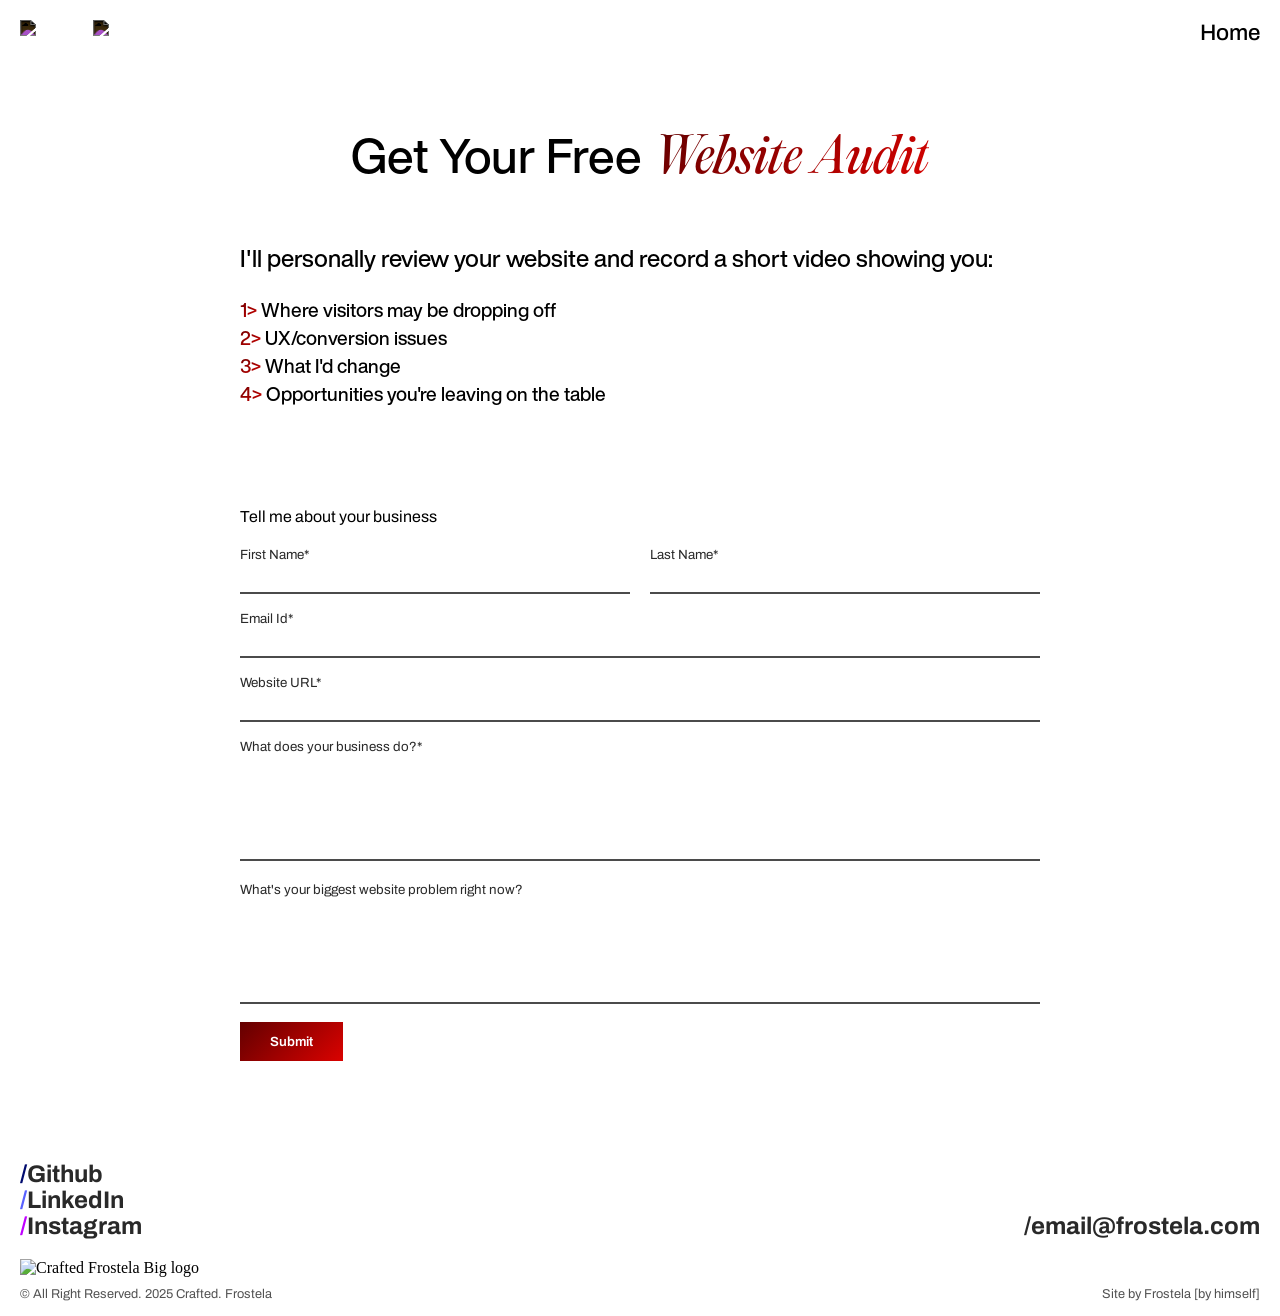
==== other_pages/auditForm.html @ 70228513 "free audit form added" ====
<!DOCTYPE html>
<html lang="en">

<head>
    <meta charset="UTF-8">
    <meta name="viewport" content="width=device-width, initial-scale=1.0">
    <title>Free Audit Form | Crafted Frostela</title>

    <link rel="stylesheet" href="/style.css">

    <link rel="preconnect" href="https://fonts.googleapis.com">
    <link rel="preconnect" href="https://fonts.gstatic.com" crossorigin>
    <link
        href="https://fonts.googleapis.com/css2?family=Archivo:ital,wght@0,100..900;1,100..900&family=Instrument+Sans:ital,wght@0,400..700;1,400..700&family=Krona+One&display=swap"
        rel="stylesheet">
    <link rel="icon" href="/contents/images/favicon.png" type="image/png">

    <style>
        body {
            background-color: white;
        }

        #contact-me .wrap {
            width: 100%;
            padding: 50px 20px 0 20px;
            display: flex;
            flex-direction: row;
            justify-content: space-around;
        }

        main {
            padding-top: 120px;
        }

        #infoSection {
            width: 100%;
            display: flex;
            flex-direction: column;
            align-items: center;
        }

        #infoSection h1 {
            font-family:  'hel', Helvetica, Arial, sans-serif;
            font-size: clamp(3rem, 3.5vw, 5rem);
            font-weight: 300;
        }

        #infoSection h1 span {
            font-family: 'ppe-italic', Arial, Helvetica, sans-serif;
            background-image: var(--mix-red);
            background-clip: text;
            color: transparent;
            font-weight: 100;
        }

        #infoSection h2 {
            font-family: 'hel', Arial, Helvetica, sans-serif;
            font-weight: 300;
            margin-top: 50px;
        }

        #infoSection li{
            margin-top: 20px;
            list-style: none;
            font-family: 'hel', Arial, Helvetica, sans-serif;
            font-weight: 300;
            font-size: 1.2rem;
        }

        #infoSection li span{
            background-image: var(--mix-red);
            background-clip: text;
            color: transparent;
        }

        #contact-form {
            width: 100%;
            max-width: 800px;
        }

        
    </style>
</head>

<body>
    <nav>
        <div class="logo">
            <img id="crafted" src="/contents/images/Crafted.png" alt="Crafted">
            <img id="Frostela" src="/contents/images/Frostela.png" alt="Frostela">
        </div>
        <ul>
            <li class="dropdown">
                <a href="/index.html">Home</a>
            </li>
        </ul>
    </nav>
    <main>

        <section id="infoSection">
            <h1>Get Your Free <span>Website Audit</span></h1>
            <div style="width: 100%; max-width: 800px;">
                <h2>I'll personally review your website and record a short video showing you:</h2>
                <li>
                    <ul><span>1></span> Where visitors may be dropping off</ul>
                    <ul><span>2></span> UX/conversion issues</ul>
                    <ul><span>3></span> What I'd change</ul>
                    <ul><span>4></span> Opportunities you're leaving on the table</ul>
                </li>
            </div>
        </section>

        <section id="contact-me" style="background-color: white;">
            <div class="wrap">
                <form id="contact-form" novalidate>
                    <div class="flex">
                        <label for="fullname">Tell me about your business</label>

                        <div class="fullname">
                            <div id="firstName">
                                <input name="firstName" type="text" required minlength="1" autocomplete="given-name"
                                    placeholder="First Name*">
                                <div class="error" id="err-first">Please enter first name.</div>
                            </div>
                            <div id="lastName">
                                <input name="lastName" type="text" required minlength="1" autocomplete="family-name"
                                    placeholder="Last Name*">
                                <div class="error" id="err-last">Please enter last name.</div>
                            </div>
                        </div>

                        <div class="full">
                            <input id="email" name="email" type="email" required autocomplete="email"
                                placeholder="Email Id*" inputmode="email">
                            <div class="error" id="err-email">Please enter a valid email address.</div>
                        </div>

                        <div class="full">
                            <input id="websiteURL" name="websiteURL" type="url" required autocomplete="url"
                                placeholder="Website URL*" inputmode="url">
                            <div class="error" id="err-url">Please enter a valid website URL.</div>
                        </div>

                        <div class="full">
                            <textarea id="message" name="message" required minlength="5" rows="6"
                                placeholder="What does your business do?*"></textarea>
                            <div class="error" id="err-msg">Message must be at least 5 characters.</div>
                        </div>

                        <div class="full">
                            <textarea id="message" name="message" required minlength="5" rows="6"
                                placeholder="What's your biggest website problem right now?"></textarea>
                            <div class="error" id="err-msg">Message must be at least 5 characters.</div>
                        </div>
                    </div>

                    <!-- Example hidden fields for some providers (adjust/remove as needed) -->
                    <input type="hidden" name="_subject" value="New contact form submission">
                    <input type="hidden" name="_honeypot" value="">
                    <input type="hidden" name="_redirect" value="">

                    <div class="row">
                        <button class="clickSound" type="submit">Submit</button>
                        <span class="ok" id="ok">Message Sent.</span>
                    </div>
                </form>
            </div>
        </section>
    </main>

    <footer style="background-color: white;">
        <div class="links">
            <div class="socials">
                <a href="https://github.com/frostela"><span style="color: #000b6e;">/</span>Github</a>
                <a href="https://www.linkedin.com/in/frostela/"><span style="color: #5861FF;">/</span>LinkedIn</a>
                <a href="https://www.instagram.com/crafted_frostela/"><span
                        style="color: #BF00FF;">/</span>Instagram</a>
            </div>
            <div class="email">
                <a href="mailto:email@frostela.com">/email@frostela.com</a>
            </div>
        </div>

        <div class="big-logo">
            <img style="width: 100%; padding: 20px 0 10px;" src="/contents/images/crafted-frostela-logo-big.png"
                alt="Crafted Frostela Big logo">
        </div>
        <div class="privacy">
            <p>© All Right Reserved. 2025 Crafted. Frostela</p>
            <p style="text-align: right;">Site by Frostela [by himself]</p>
        </div>

    </footer>

    <script type="text/javascript" src="https://cdn.jsdelivr.net/npm/@emailjs/browser@4/dist/email.min.js"></script>
    <script src="/script.js"></script>
</body>

</html>
---- style.css ----
html {
  scroll-behavior: smooth;
}

* {
  margin: 0;
  padding: 0;
  box-sizing: border-box;
  overflow-x: visible;
}

:root {
  --mix-red: linear-gradient(135deg, rgba(99, 0, 0, 1.00) 0%, rgba(218, 2, 0, 1.00) 100%);
  --main-red: #DA0200;
}

/* Fonts */

@font-face {
  font-family: "Akira";
  src: url("/Fonts/AkiraExpandedDemo.otf") format("opentype");
}

@font-face {
  font-family: "mc";
  src: url("/Fonts/minecraft-ten-font-cyrillic.ttf") format("opentype");
}

@font-face {
  font-family: "mc-thin";
  src: url("/Fonts/MINECRAFT.TTF") format("opentype");
}

@font-face {
  font-family: "ppe-italic";
  src: url("/Fonts/ppeditorialold-italic.otf") format("opentype");
}

@font-face {
  font-family: "Hel-comp";
  src: url("/Fonts/helvetica-compressed.otf") format("opentype");
}

@font-face {
  font-family: "hel";
  src: url('/Fonts/Helvatica-now/HelveticaNowDisplayMedium.otf') format('opentype');
  font-weight: 300;
  font-style: normal;
}

@font-face {
  font-family: "hel";
  src: url('/Fonts/Helvatica-now/HelveticaNowDisplayThin.otf') format('opentype');
  font-weight: 50;
  font-style: thin;
}

@font-face {
  font-family: "hel";
  src: url('/Fonts/Helvatica-now/HelveticaNowDisplayLight.otf') format('opentype');
  font-weight: 70;
  font-style: light;
}


body {
  background-color: #f5f5f5;
  overflow-x: hidden;
}

/* Loading Bar -------------------------------------------------------------------------------------------- */

#loader {
  position: fixed;
  inset: 0;
  background: #0f0f0f;
  display: flex;
  align-items: center;
  justify-content: center;
  z-index: 9999;
  color: white;
  font-family: "mc-thin", Arial, Helvetica, sans-serif;
}

/* Hide site initially */
#content {
  display: none;
}

/* Loader box */
.loader-box {
  text-align: center;
  width: 95%;
}

/* Percentage text */
.percent {
  font-size: 2rem;
  font-weight: 100;
  margin-bottom: 20px;
}

/* Progress bar */
.progress-bar {
  width: 100%;
  height: 2px;
  background: #333;
  overflow: hidden;
  margin-bottom: 30px;
}

.progress {
  height: 100%;
  width: 0%;
  background: white;
  transition: width 0.1s linear;
}

/* Button */
#startBtn {
  opacity: 0;
  pointer-events: none;
  padding: 10px 22px;
  color: white;
  cursor: pointer;
  background: var(--mix-red);
  cursor: pointer;
  transition:
    transform 0.06s ease-in,
    box-shadow 0.2s;
  border: none;
}

#startBtn:hover {
  background: var(--mix-red);
}


/* NAV ------------------------------------------------------------------------------------------------------ */

nav {
  width: 100%;
  display: flex;
  padding: 20px;
  justify-content: space-between;
  position: fixed;
  background: transparent;
  mix-blend-mode: difference;
  box-sizing: border-box;
  z-index: 10;
}

.logo img {
  width: 45%;
}

#Frostela {
  margin-left: 5px;
}

nav a {
  text-decoration: none;
  font-family: "Archivo", sans-serif;
  color: rgb(255, 255, 255);
  font-weight: 500;
  font-size: 1.4rem;
}

/* Dropdown container */
.dropdown {
  position: relative;
  display: inline-block;
}

/* Dropdown menu hidden by default */
.dropdown-menu {
  position: absolute;
  top: 100%;
  /* right below the parent */
  right: 0;
  padding-bottom: 8px;
  opacity: 0;
  transform: translateY(10px);
  pointer-events: none;
  transition: opacity 0.3s ease, transform 0.3s ease;
  text-align: right;
}

.dropdown-menu a {
  display: inline-block;
  /* instead of block */
  position: relative;
  /* needed for ::after underline */
  white-space: nowrap;
}

/* Each dropdown item */
.dropdown-menu li {
  opacity: 0;
  transform: translateY(10px);
  transition: opacity 0.3s ease, transform 0.3s ease;
}

nav a::after {
  content: "";
  position: absolute;
  left: 0;
  bottom: 0;
  width: 0;
  height: 2px;
  background: #fff;
  transition: width 0.3s ease;
}

nav a:hover::after {
  width: 100%;
}

/* Show dropdown on hover */
.dropdown:hover .dropdown-menu {
  opacity: 1;
  transform: translateY(0);
  pointer-events: auto;
}

/* Animate child links (stagger effect) */
.dropdown:hover .dropdown-menu li {
  opacity: 1;
  transform: translateY(0);
}

.dropdown:hover .dropdown-menu li:nth-child(1) {
  transition-delay: 0.05s;
}

.dropdown:hover .dropdown-menu li:nth-child(2) {
  transition-delay: 0.1s;
}

.dropdown:hover .dropdown-menu li:nth-child(3) {
  transition-delay: 0.15s;
}

main {
  padding-top: 0;
  width: 100%;
}

/* Hero Section------------------------------------------------------------------------------------------------------------------ */

#hero-section {
  position: relative;
  overflow: hidden;
  padding: 20px;
  width: 100%;
  height: 100vh;
  box-sizing: border-box;
  display: flex;
  justify-content: end;
  align-items: center;
  flex-direction: column;
}

.heroTopDiv {
  width: 100%;
  display: flex;
  flex-direction: row;
  justify-content: space-between;
  margin-bottom: 20px;
  align-items: end;
}

.heroTopDiv h1 {
  font-family: "hel";
  font-weight: 300;
  font-size: clamp(1.9rem, 2.6vw, 5rem);
  line-height: 1;
}

.heroTopDiv h1 span {
  font-family: 'ppe-italic', Arial, Helvetica, sans-serif;
  background-image: var(--mix-red);
  background-clip: text;
  color: transparent;
}

.heroTopRightDiv {
  width: 30%;
  display: flex;
  flex-direction: column;
  justify-content: space-between;
  align-items: end;
  gap: 20px;
}

.heroTopRightDiv h3 {
  font-family: Helvetica, Arial, sans-serif;
  font-weight: 100;
  font-size: clamp(1rem, 1.1vw, 3rem);
  line-height: 1.05;
  text-align: right;
}

.heroTopRightDiv a {
  font-family: 'hel', Arial, sans-serif;
  font-weight: 300;
  text-decoration: none;
  padding: 10px 20px;
  background: var(--mix-red);
  width: fit-content;
  color: white;
  font-size: clamp(1rem, 1.1vw, 3rem);
}

.hero-video-div {
  max-height: 400px;
  position: relative;
  overflow: hidden;
  border-radius: 15px;
  width: 100%;
}

.hero-video {
  width: 100%;
  height: 100%;
  object-fit: cover;
}

.hero-headings {
  position: absolute;
  top: 50%;
  left: 50%;
  transform: translate(-50%, -50%);
  text-align: center;
  color: white;
  font-size: 2rem;
  overflow: visible;
}

.h1s {
  gap: 5px;
  overflow: visible;
}

.hero-headings h1 {
  font-family: "Akira", sans-serif;
  font-size: 12vw;
  display: inline;
  color: #ffffff;
  line-height: 120%;
  transition: all 0.4s ease;
}

.hero-headings h1:hover {
  color: #37a5ffd0;
  /* translucent glassy white */
  text-shadow:
    0 4px 15px #37a5ffd0;
  /* soft glow */

  transform: scale(1.2);
  cursor: pointer;
}

.hero-headings div {
  display: flex;
  justify-content: flex-end;
  font-family: "Archivo", sans-serif;
  font-size: 2.7vw;
  margin-top: -2.7vw;
}

/* About me Section------------------------------------------------------------------------------------------------------------- */

#about-me {
  padding: 70px 20px 50px 20px;
  margin: 0 auto;
  display: flex;
  align-items: center;
  flex-direction: column;
}

#about-me-wrapper {
  width: fit-content;
  display: flex;
  flex-direction: column;
}

#top-div {
  display: flex;
  flex-direction: row;
  gap: 30px;
  overflow: visible;
  width: fit-content
}

#about-me h1 {
  font-size: 12vw;
  font-family: Helvetica, Arial, sans-serif;
  text-align: center;
  font-weight: 400;
  line-height: 0.8;
  white-space: nowrap;
}

.website-designer-box {
  display: flex;
  flex-direction: column;
  flex-grow: 0;
  align-items: flex-start;
}

.website-designer-box div {
  background-color: var(--main-red);
  padding: 5px 30px;
  flex-grow: 0;
}

.website-designer-box h5 {
  font-size: 3.3rem;
  font-family: Arial, Helvetica, sans-serif;
  font-weight: 100;
  width: fit-content;
  color: white;

}

.reveal .line {
  display: block;
  overflow: visible;
}

.reveal .word,
.reveal .char {
  display: inline-block;
  will-change: transform, opacity;
}

.in-about-me {
  display: flex;
  flex-direction: row;
  gap: 30px;
  width: fit-content
}

.img-with-points {
  display: flex;
  flex-direction: row;
  width: 80vw;
  justify-content: flex-start;
}

.img-with-points img {
  padding-top: 3px;
  width: 14%;
  height: fit-content;
}

.about-me-text {
  display: flex;
  flex-direction: column;
  align-items: flex-start;
}

.about-me-text p {
  font-family: Helvetica, Arial, sans-serif;
  font-size: 1.5rem;
  font-weight: 500;
  margin: 10px 25px;
  line-height: 1;
}

.arrow-wheel {
  display: flex;
  width: 80;
  flex-direction: row;
  position: relative;
  bottom: 2vw;
  align-items: center;
  justify-content: space-between;
}

#arrow-div {
  position: relative;
  width: 4vw;
  height: 4vw;
  background-color: var(--main-red);
  display: flex;
  justify-content: center;
  align-items: center;
  bottom: 2vw;
}

#arrow-div img {
  width: 60%;
}

.arrow-wheel #wheel {
  aspect-ratio: 1/1;
  width: 6vw;
  height: 6vw;
  animation: spin 6s linear infinite;
}

@keyframes spin {
  from {
    transform: rotate(0deg);
  }

  to {
    transform: rotate(360deg);
  }
}

.arrow-wheel #wheel:hover {
  animation: spin 3s linear infinite;
}



/* My Works Section---------------------------------------------------------------------------------------------------------------- */

.sticky-section {
  position: relative;
  padding-left: 30px;
  height: fit-content;
  display: flex;
  flex-direction: row;
}

.sticky-section span {
  position: sticky;
  top: 50%;
  transform: translateY(-50%);
  z-index: 11;
  font-family: "archivo", serif;
  font-weight: 500;
  font-size: 1.2rem;
}

/* Website List Section */


.website-list {
  display: flex;
  flex-direction: column;
  gap: 0px;
  overflow: visible;
  margin-left: 30px;
}

.website h1 {
  font-size: 6.5vw;
  font-family: "Instrument Serif", serif;
  text-align: left;
  font-weight: 100;
  line-height: 0.8;
}

.website {
  position: relative;
  padding: 5px;

}

.image-wrapper {
  position: relative;
  display: inline-block;
  /* shrink-wrap to image */
  transition: 500ms;
  overflow: visible;
}

.website-ss {
  width: 50vw;
  transition: 500ms;
  cursor: pointer;
  transition: 500ms;
  box-shadow: 3px 3px 18px -1px rgba(0, 0, 0, 0.41);
  border-radius: 5px;
}

.image-wrapper p {
  font-family: "archivo", serif;
  font-weight: 400;
  font-size: 1.5rem;
  position: absolute;
  z-index: 10;
  color: rgb(255, 255, 255);
  mix-blend-mode: difference;
  opacity: 0;
  transition: 600ms;
}

.image-wrapper:hover p {
  opacity: 1;
}

/* Helping Brands Section-------------------------------------------------------------------------------------------------------- */

#helping-brand {
  display: flex;
  justify-content: space-between;
  padding: 100px 20px;
  align-items: center;
}

#helping-heading {
  width: 100%;
}

#helping-heading h2 {
  font-weight: bold;
  color: #000000;
  font-size: 6vw;
  font-family: "Archivo", sans-serif;
  font-weight: 500;
  text-transform: uppercase;
  line-height: 0.95;
}

#helping-heading .accent {
  color: var(--main-red);
}

[animate] .line {
  display: block !important;
}

[animate] .word {
  display: inline-block;
  /* required for animation */
}

#helping-heading h2 {
  display: block;
  width: 100%;
}

/* services ------------------------------------------------------------------------------------------------------------------------------------------ */

#services {
  padding: 0 5vw;
}

.heading h1 {
  background: var(--mix-red);
  display: inline-block;
  font-family: "mc", Arial, Helvetica, sans-serif;
  color: white;
  padding: 0px 10px 0 12px;
  font-size: clamp(3rem, 2.8vw, 10rem);
  margin-bottom: 60px;
}

.cards {
  display: grid;
  grid-template-columns: 1fr 1fr 1fr 1fr;
  grid-template-rows: 1fr;
  column-gap: 2.5vw;
}

.card {
  background-color: #ECE7E1;
  border: 2px solid black;
  box-shadow: 3px 5px 4px rgba(0, 0, 0, 0.25);
  padding: 15px;

  /* Hidden initial state */
  opacity: 0;
  transform: translateX(-40px);
  transition: opacity 0.5s ease, transform 0.5s ease;
}

/* Revealed state */
.card.revealed {
  opacity: 1;
  transform: translateX(0);
}

.logo-name {
  display: flex;
  align-items: center;
  flex-direction: row;
  gap: 10px;
  margin-top: 15px;
}

.card-logo {
  width: 50px;
}

.logo-name h3 {
  font-family: Helvetica, Arial, sans-serif;
  font-weight: bold;
}

.preview-img {
  width: 100%;
  margin: 30px 0;
  margin-bottom: 60px;
}

.card a {
  text-decoration: none;
  font-family: Helvetica, Arial, sans-serif;
  font-weight: 600;
  background-color: var(--main-red);
  color: white;
  font-size: 1.5rem;
  padding: 2px 7px;
  display: flex;
  width: fit-content;
  align-items: center;
  gap: 5px;
  text-transform: capitalize;
}

.card a img {
  height: fit-content;
}

/* Why Consider Me ------------------------------------------------------------------------------------------------------------------------------------------ */

#why-consider-me--services {
  margin-top: 50px;
  padding-top: 150px;
  padding-bottom: 3px;
  background: linear-gradient(0deg, rgba(182, 182, 182, 1.00) 0%, rgba(245, 245, 245, 1.00) 100%);
  display: flex;
  justify-content: right;
}


.why-consider-me-heading {
  font-family: "Archivo", sans-serif;
  font-size: 1.5rem;
  font-weight: 700;
  background-color: rgb(241, 241, 241);
  padding: 70px 0 10px 20px;
  letter-spacing: -2px;
}

/* Reasons */

.reasons {
  display: flex;
  flex-direction: column;
  width: 80%;
  gap: 2px;
  z-index: 10;
  position: relative;
  overflow: hidden;
}

.reason {
  padding: 20px 20px;
  background: linear-gradient(143deg, rgba(255, 255, 255, 1.00) 0%, rgba(242, 242, 242, 1.00) 50%, rgba(255, 255, 255, 1.00) 100%);
  transition: background-color 500ms ease;
  cursor: pointer;
  z-index: 20;
}

.call-t-action {
  background: var(--mix-red) !important;
}

.reason:hover {
  background-color: #ffffff;
}

.click-heading h2 {
  font-family: "Archivo", sans-serif;
  font-size: 1.5rem;
  font-weight: 400;

}

.reason p {
  font-family: Arial, Helvetica, sans-serif;
  font-size: 0.9rem;
  width: 30%;
  opacity: 0;
  max-height: 0;
  margin: 0;
  overflow: hidden;
  transition: max-height 0.4s ease, opacity 0.4s ease, margin 0.4s ease, padding 0.7s ease;
  margin-left: 10px;
}

.reason p.show {
  max-height: 500px;
  /* large enough to fit your text */
  opacity: 1;
  margin-top: 50px;
  margin-bottom: 20px;
}

.grow-widths {
  position: relative;
  left: 40px;
  opacity: 0.5;
  /* hidden initially */
  transition: all 0.6s;
}

.grow-widths.show {
  opacity: 1;
  left: 0;
}

/* Skills section ------------------------------------------------------------------------------------------------ */

.skills-section {
  position: relative;
  height: 100vh;
  background: linear-gradient(135deg, #1e3c72 0%, #2a5298 100%);
  display: flex;
  align-items: center;
  justify-content: center;
  overflow: hidden;
}

.skills-title {
  font-family: "mc", sans-serif;
  font-size: clamp(3rem, 5vw, 6rem);
  font-weight: 100;
  color: white;
  text-align: center;
  text-shadow: 2px 2px 4px rgba(0, 0, 0, 0.3);
  z-index: 10;
  position: relative;
}

.floating-icon {
  position: absolute;
  cursor: pointer;
  z-index: 1;
  opacity: 0;
  /* Will be animated in by GSAP */
}

.skill-image {
  width: 60px;
  height: 60px;
  object-fit: contain;
  filter: drop-shadow(0 4px 8px rgba(0, 0, 0, 0.2));
  transition: filter 0.3s ease;
}

.floating-icon:hover .skill-image {
  filter: drop-shadow(0 8px 16px rgba(255, 255, 255, 0.3)) brightness(1.1);
}

/* Responsive sizes */
@media (max-width: 768px) {
  .skill-image {
    width: 45px;
    height: 45px;
  }
}

@media (max-width: 480px) {
  .skill-image {
    width: 35px;
    height: 35px;
  }
}


/* Contact Me Section------------------------------------------------------------------------------------------------------------ */

#contact-me {
  padding: 50px 0 50px;
}

#contact-me h1 {
  font-size: 5vw;
  font-family: "mc", sans-serif;
  text-align: center;
}

#contact-me .wrap {
  width: 100%;
  padding: 50px 20px 0 20px;
  display: flex;
  flex-direction: row;
  justify-content: space-around;
}

#contact-me .card {
  padding: 28px;
  width: 100%;
  height: 80%;
}

#contact-form {
  width: 40%;
}

.wrap .place {

  font-family: "Archivo", Arial, Helvetica, sans-serif;
  width: 40%;
}

.place h3 {
  font-weight: 400;
  font-size: 1rem;
}

/* Flex */
#contact-me .flex {
  display: flex;
  gap: 5px;
  flex-direction: column;
}

#contact-me .fullname {
  display: flex;
  flex-direction: row;
  gap: 20px;
  width: 100%;
}

#firstName,
#lastName {
  width: 50%;
}

/* Labels and fields */
label {
  display: block;
  margin: 0 0 5px;
  font-size: 1rem;
  color: #000000;
  font-family: "Archivo", Arial, Helvetica, sans-serif;
}

input,
textarea {
  width: 100%;
  padding: 12px 0 30px 0;
  border: none;
  border-bottom: 2px solid #000000b4 !important;
  color: #000000 !important;
  outline: none;
  resize: none;
}

input::placeholder,
textarea::placeholder {
  color: #292929;
  font-family: "Archivo", Arial, Helvetica, sans-serif;
}

input:focus,
textarea:focus {
  border-color: rgba(96, 165, 250, 0.7);
  background: rgba(255, 255, 255, 0.06);
}

.help {
  margin-top: 6px;
  font-size: 12px;
  color: #9ca3af;
}

/* Actions */
#contact-me .row {
  display: flex;
  align-items: center;
  gap: 12px;
  margin-top: 14px;
}

button {
  appearance: none;
  border: none;
  /* border-radius: 50px; */
  padding: 12px 30px;
  font-weight: 600;
  color: #ffffff;
  background: var(--mix-red);
  cursor: pointer;
  transition:
    transform 0.06s ease-in,
    box-shadow 0.2s;
  font-family: "Archivo", Arial, Helvetica, sans-serif;
}

button:hover {
  background: var(--mix-red);
}

button:active {
  transform: translateY(1px);
  box-shadow: 0 6px 16px rgba(96, 165, 250, 0.26);
}

/* Messages */
#contact-me .error {
  display: none;
  color: #f87171;
  font-size: 12px;
}

#contact-me .ok {
  display: none;
  color: #00812f;
  font-size: 1rem;
  font-family: "Archivo", Arial, Helvetica, sans-serif;
  font-weight: 500;
}

/* Footer Section---------------------------------------------------------------------------------------------------------------- */
footer {
  padding: 50px 20px 15px 20px;
}

footer .links {
  width: 100%;
  display: flex;
  justify-content: space-between;
  align-items: end;
}

.socials {
  display: flex;
  flex-direction: column;
}

.socials a {
  list-style: none;
  text-decoration: none;
  color: #292929;
  font-family: "Archivo", Arial, Helvetica, sans-serif;
  font-size: 1.5rem;
  font-weight: 700;
  transition: 600ms;
}

.email a {
  color: #292929;
  font-family: "Archivo", Arial, Helvetica, sans-serif;
  font-size: 1.5rem;
  font-weight: 700;
  list-style: none;
  text-decoration: none;
  transition: 600ms;
}

.email a:hover {
  color: #000000;
}

.socials a:hover {
  color: #000000;
}

.privacy {
  width: 100%;
  display: flex;
  justify-content: space-between;
}

.privacy p {
  font-size: 0.8rem;
  color: #525252;
  font-family: "Archivo", Arial, Helvetica, sans-serif;
}

/* Marquee Section--------------------------------------------------------------------------------------------------------------- */

.marquee {
  position: relative;
  width: 100vw;
  overflow: hidden;
  background: #E1E1E1;
  z-index: 11;
  padding: 0;
  margin: 0;
}

.marquee-content {
  display: flex;
  width: max-content;
  animation: scroll 15s linear infinite;
}

.marquee-content span {
  white-space: nowrap;
  margin: 0 1.5rem;
  /* spacing between repeats */
  font-size: 1rem;
  font-weight: 100 !important;
  font-family: "Krona One", Helvetica, sans-serif !important;
  color: #000000;
  padding-top: 5px;
  padding-bottom: 5px;
}

.marquee-content div {
  width: 7px;
  height: 7px;
  margin: auto 0;
  background-color: var(--main-red);
}

@keyframes scroll {
  from {
    transform: translateX(0);
  }

  to {
    transform: translateX(-50%);
  }

  /* shift by half since we duplicated text */
}


/* 1200p Tab Versionnnnnnnnnnnnnnnnnnnnnnnnnnnnnnnnnnnnnnnnnnnnnnnnnnnnnnnnnnnnnnnnnnnnnnnnnnnnnnnnnnnnnnnnnnnnnnnnnnnnnnnnnnnnnnnnnnnnnnnnn */

@media (max-width: 1024px) {

  .word {
    width: fit-content;
  }

  .website-designer-box h5 {
    font-size: 2.5rem;
  }

  #about-me-wrapper {
    padding-left: 2vw;
  }

  #arrow-div {
    position: relative;
    width: 5vw;
    height: 5vw;
    background-color: var(--main-red);
    display: flex;
    justify-content: center;
    align-items: center;
    bottom: 2vw;
  }

  .cards {
    display: grid;
    grid-template-columns: 1fr 1fr;
    grid-template-rows: 1fr 1fr;
    column-gap: 2.5vw;
    row-gap: 2.5vw;
  }

  .card {
    background-color: #ECE7E1;
    border: 2px solid black;
    box-shadow: 3px 5px 4px rgba(0, 0, 0, 0.25);
    padding: 15px;
  }

}

/* 768p wide mobile Versionnnnnnnnnnnnnnnnnnnnnnnnnnnnnnnnnnnnnnnnnnnnnnnnnnnnnnnnnnnnnnnnnnnnnnnnnnnnnnnnnnnnnnnnnnnnnnnnnnnnnnnnnnnnnnnnnnnnnnnnn */

@media (max-width: 768px) {

  #hero-section {
    position: relative;
    overflow: hidden;
    padding: 20px;
    width: 100%;
    height: 100vh;
    box-sizing: border-box;
    display: flex;
    justify-content: end;
    align-items: center;
    flex-direction: column;
  }

  .heroTopDiv {
    flex-direction: column;
    align-items: start;
    gap: 20px;
  }

  .heroTopDiv h1 {
    font-family: "hel";
    font-weight: 300;
    font-size: clamp(2.3rem, 2.6vw, 5rem);
    line-height: 1;
  }

  .heroTopRightDiv {
    width: 70%;
    display: flex;
    flex-direction: column;
    justify-content: space-between;
    align-items: start;
    gap: 20px;
  }

  .heroTopRightDiv h3 {
    font-size: clamp(1rem, 1.1vw, 3rem);
    line-height: 1.05;
    text-align: left;
    font-weight: 300;
    font-family: 'hel', Arial, Helvetica, sans-serif;
  }

  #about-me {
    padding: 70px 20px 50px 20px;
    margin: 0;
    display: flex;
    align-items: center;
    flex-direction: column;
  }

  #about-me-wrapper {
    padding-left: 0;
    width: 90%;
  }

  .img-with-points img {
    width: 26%;
  }

  #c_f {
    display: none;
  }

  .sticky-section {
    padding-left: 0;
    flex-direction: column-reverse;
  }

  .website-ss {
    width: 100%;
    cursor: pointer;
  }

  .website-list {
    margin-left: 0;
    padding: 0 20px;
    gap: 15px;
  }

  #Works span {
    font-size: 2rem;

  }

  #oneko {
    display: none !important;
  }

  #services {
    padding: 0 20px;
  }

  .cards {
    display: grid;
    grid-template-columns: 1fr 1fr;
    grid-template-rows: 1fr 1fr;
    column-gap: 2.5vw;
    row-gap: 2.5vw;
    margin-bottom: 50px;
  }

  .card {
    background-color: #ECE7E1;
    border: 2px solid black;
    box-shadow: 3px 5px 4px rgba(0, 0, 0, 0.25);
    padding: 15px;
  }
}

/* 550p wide mobile Versionnnnnnnnnnnnnnnnnnnnnnnnnnnnnnnnnnnnnnnnnnnnnnnnnnnnnnnnnnnnnnnnnnnnnnnnnnnnnnnnnnnnnnnnnnnnnnnnnnnnnnnnnnnnnnnnnnnnnnnnn */

@media (max-width: 550px) {

  nav {
    width: 100vw;
  }

  nav a {
    font-weight: 500;
    font-size: 1.4rem;
    opacity: 1;
  }

  .logo {
    width: 70%;
  }

  main {
    padding-top: 60px;
  }

  .hero-video-div {
    height: 60vh;
    position: relative;
    overflow: hidden;
    border-radius: 30px;
    width: 100%;
  }

  .hero-headings div {
    display: flex;
    justify-content: center;
    flex-wrap: wrap;
  }

  .hero-headings h1 {
    font-size: 18vw;
    display: inline;
    color: #ffffff;
    line-height: 74%;
    transition: all 0.4s ease;
  }

  .hero-headings h4 {
    font-size: 5vw;
    margin-top: 15px;
  }

  #top-div {
    display: flex;
    flex-direction: row;
    gap: 0;
    overflow: visible;
    width: fit-content;
    height: 50px;
  }

  #about-me-wrapper {
    padding-left: 0;
    width: 100%;
  }

  #about-me h1 {
    font-size: 3.5rem;
  }

  .website-designer-box {
    display: flex;
    position: relative;
    right: 70px;
    bottom: -280px;
  }

  .website-designer-box .scnd-div {
    padding: 5px 20px !important;
  }

  .website-designer-box h5 {
    font-size: 2rem;
    font-weight: 300;
  }

  .img-with-points {
    display: flex;
    flex-direction: row;
    width: 100%;
    justify-content: flex-start;
    align-items: flex-start;
    flex-wrap: wrap;
  }

  .img-with-points img {
    width: 60%;
    margin-left: 5px;
  }

  .about-me-text .reveal {
    margin-top: 10px;
  }

  .about-me-text .line {
    text-align: left !important;
  }

  .about-me-text p {
    margin: 10px 0;
    font-size: 1.2rem;
  }

  #arrow-div {
    width: 13vw;
    height: 13vw;
    bottom: 70vw;
  }

  .website {
    padding: 0;
  }

  .arrow-wheel #wheel {
    width: 13vw;
    height: 13vw;
  }

  #why-consider-me--services {
    margin: 0;
    padding: 0;
  }

  .click-heading h2 {
    font-family: "Archivo", sans-serif;
    font-size: 1.3rem;
    font-weight: 500;
  }

  .reason p {
    width: 100%;
    font-size: 1rem;
    margin-right: 10px;
  }

  .reason p.show {
    width: 100%;
    font-size: 1rem;
    margin-right: 10px;
  }

  #contact-me h1 {
    font-size: clamp(2.5rem, 4vw, 5rem);
  }

  .wrap .place {
    display: none;
  }

  #contact-form {
    width: 100%;
  }

  #contact-me button {
    font-size: 1.1rem;
    padding: 10px 30px;
  }

  footer .links {
    align-items: flex-start;
    flex-direction: column;
  }

  #helping-heading h2 {
    font-size: 9vw !important;
  }

  #helping-heading .convert {
    padding-left: 10vw !important;
    text-align: left !important;
  }

  .reasons {
    width: 90%;
  }

  .why-consider-me-heading {
    padding: 50px 0 10px 20px;
  }

  #services {
    padding: 0 20px;
  }

  .cards {
    display: grid;
    grid-template-columns: 1fr;
    grid-template-rows: 1fr 1fr 1fr 1fr;
    column-gap: 2.5vw;
    row-gap: 2.5vw;
  }

  .card {
    background-color: #ECE7E1;
    border: 2px solid black;
    box-shadow: 3px 5px 4px rgba(0, 0, 0, 0.25);
    padding: 15px;
  }
}
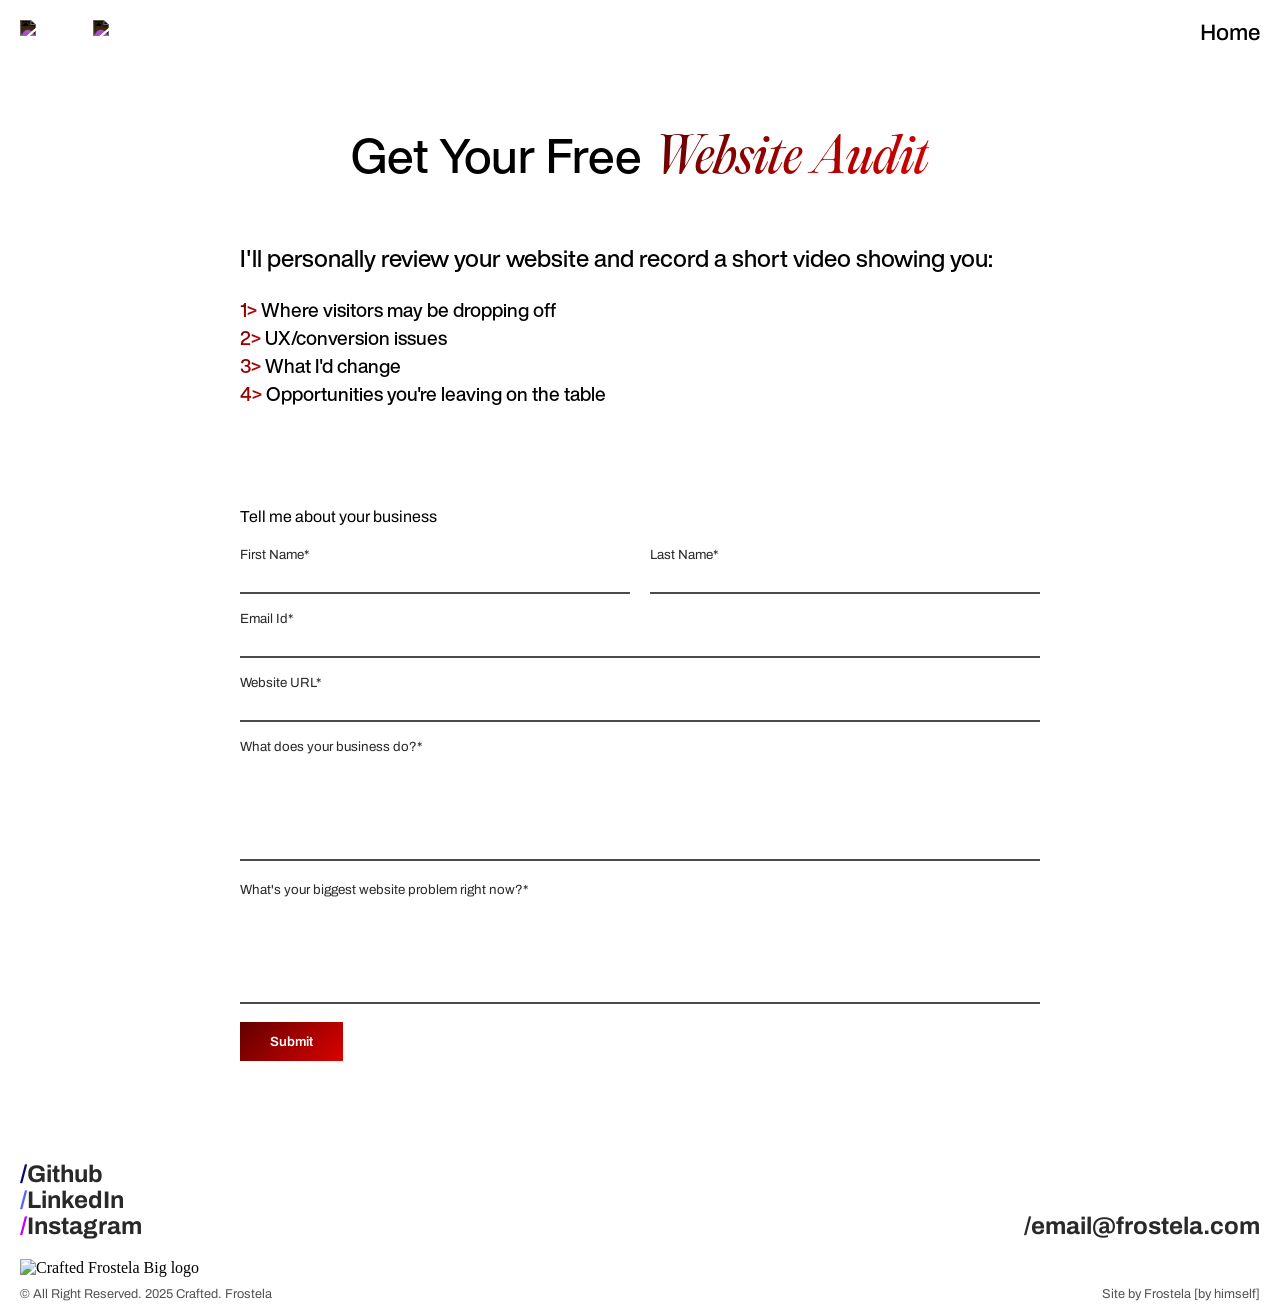
==== commit c15302d1: "audit form system added" ====
--- a/other_pages/auditForm.html
+++ b/other_pages/auditForm.html
@@ -40,7 +40,7 @@
         }
 
         #infoSection h1 {
-            font-family:  'hel', Helvetica, Arial, sans-serif;
+            font-family: 'hel', Helvetica, Arial, sans-serif;
             font-size: clamp(3rem, 3.5vw, 5rem);
             font-weight: 300;
         }
@@ -59,7 +59,7 @@
             margin-top: 50px;
         }
 
-        #infoSection li{
+        #infoSection li {
             margin-top: 20px;
             list-style: none;
             font-family: 'hel', Arial, Helvetica, sans-serif;
@@ -67,18 +67,21 @@
             font-size: 1.2rem;
         }
 
-        #infoSection li span{
+        #infoSection li span {
             background-image: var(--mix-red);
             background-clip: text;
             color: transparent;
         }
 
-        #contact-form {
+        #audit-form {
             width: 100%;
             max-width: 800px;
         }
 
-        
+        #audit-firstName,
+        #audit-lastName {
+            width: 50%;
+        }
     </style>
 </head>
 
@@ -111,57 +114,89 @@
 
         <section id="contact-me" style="background-color: white;">
             <div class="wrap">
-                <form id="contact-form" novalidate>
+                <form id="audit-form" novalidate>
+
                     <div class="flex">
-                        <label for="fullname">Tell me about your business</label>
+
+                        <label for="audit-firstName">Tell me about your business</label>
 
                         <div class="fullname">
-                            <div id="firstName">
-                                <input name="firstName" type="text" required minlength="1" autocomplete="given-name"
+
+                            <div id="audit-firstName">
+                                <input name="first_name" type="text" required autocomplete="given-name"
                                     placeholder="First Name*">
-                                <div class="error" id="err-first">Please enter first name.</div>
-                            </div>
-                            <div id="lastName">
-                                <input name="lastName" type="text" required minlength="1" autocomplete="family-name"
+
+                                <div class="error" id="audit-err-first">
+                                    Please enter first name.
+                                </div>
+                            </div>
+
+                            <div id="audit-lastName">
+                                <input name="last_name" type="text" required autocomplete="family-name"
                                     placeholder="Last Name*">
-                                <div class="error" id="err-last">Please enter last name.</div>
-                            </div>
-                        </div>
+
+                                <div class="error" id="audit-err-last">
+                                    Please enter last name.
+                                </div>
+                            </div>
+
+                        </div>
+
 
                         <div class="full">
-                            <input id="email" name="email" type="email" required autocomplete="email"
+                            <input id="audit-email" name="email" type="email" required autocomplete="email"
                                 placeholder="Email Id*" inputmode="email">
-                            <div class="error" id="err-email">Please enter a valid email address.</div>
-                        </div>
+
+                            <div class="error" id="audit-err-email">
+                                Please enter a valid email address.
+                            </div>
+                        </div>
+
 
                         <div class="full">
-                            <input id="websiteURL" name="websiteURL" type="url" required autocomplete="url"
+                            <input id="audit-websiteURL" name="website" type="url" required autocomplete="url"
                                 placeholder="Website URL*" inputmode="url">
-                            <div class="error" id="err-url">Please enter a valid website URL.</div>
-                        </div>
+
+                            <div class="error" id="audit-err-url">
+                                Please enter a valid website URL.
+                            </div>
+                        </div>
+
 
                         <div class="full">
-                            <textarea id="message" name="message" required minlength="5" rows="6"
+                            <textarea id="audit-business" name="business" required minlength="5" rows="6"
                                 placeholder="What does your business do?*"></textarea>
-                            <div class="error" id="err-msg">Message must be at least 5 characters.</div>
-                        </div>
+
+                            <div class="error" id="audit-err-business">
+                                Please tell me a little about your business.
+                            </div>
+                        </div>
+
 
                         <div class="full">
-                            <textarea id="message" name="message" required minlength="5" rows="6"
-                                placeholder="What's your biggest website problem right now?"></textarea>
-                            <div class="error" id="err-msg">Message must be at least 5 characters.</div>
-                        </div>
+                            <textarea id="audit-problem" name="problem" required minlength="5" rows="6"
+                                placeholder="What's your biggest website problem right now?*"></textarea>
+
+                            <div class="error" id="audit-err-problem">
+                                Please tell me about your biggest website problem.
+                            </div>
+                        </div>
+
                     </div>
 
-                    <!-- Example hidden fields for some providers (adjust/remove as needed) -->
-                    <input type="hidden" name="_subject" value="New contact form submission">
-                    <input type="hidden" name="_honeypot" value="">
-                    <input type="hidden" name="_redirect" value="">
 
                     <div class="row">
-                        <button class="clickSound" type="submit">Submit</button>
-                        <span class="ok" id="ok">Message Sent.</span>
+
+                        <button class="clickSound" type="submit" id="audit-submit">
+                            Submit
+                        </button>
+
+                        <span class="ok" id="audit-ok">
+                            Sending...
+                        </span>
+
                     </div>
+
                 </form>
             </div>
         </section>
@@ -192,6 +227,172 @@
     </footer>
 
     <script type="text/javascript" src="https://cdn.jsdelivr.net/npm/@emailjs/browser@4/dist/email.min.js"></script>
+
+    <script>
+        // --------------------------------------------------------------------
+        // Free Website Audit Form
+        // --------------------------------------------------------------------
+
+        (function () {
+            emailjs.init({
+                publicKey: "2KE1Abs0nB-KGgJcv"
+            });
+        })();
+
+
+        const auditForm = document.getElementById('audit-form');
+
+        if (auditForm) {
+
+            const auditOk = document.getElementById('audit-ok');
+            const auditSubmit = document.getElementById('audit-submit');
+
+            const fields = {
+                first: document.querySelector('#audit-firstName input'),
+                last: document.querySelector('#audit-lastName input'),
+                email: document.getElementById('audit-email'),
+                website: document.getElementById('audit-websiteURL'),
+                business: document.getElementById('audit-business'),
+                problem: document.getElementById('audit-problem')
+            };
+
+            const errors = {
+                first: document.getElementById('audit-err-first'),
+                last: document.getElementById('audit-err-last'),
+                email: document.getElementById('audit-err-email'),
+                website: document.getElementById('audit-err-url'),
+                business: document.getElementById('audit-err-business'),
+                problem: document.getElementById('audit-err-problem')
+            };
+
+
+            function showError(el, errEl, condition) {
+
+                errEl.style.display = condition ? 'block' : 'none';
+
+                if (condition) {
+                    el.setAttribute('aria-invalid', 'true');
+                } else {
+                    el.removeAttribute('aria-invalid');
+                }
+            }
+
+
+            function validate() {
+
+                const values = {
+
+                    first: !fields.first.value.trim(),
+
+                    last: !fields.last.value.trim(),
+
+                    email: !fields.email.validity.valid,
+
+                    website: !fields.website.validity.valid,
+
+                    business: fields.business.value.trim().length < 5,
+
+                    problem: fields.problem.value.trim().length < 5
+
+                };
+
+
+                showError(
+                    fields.first,
+                    errors.first,
+                    values.first
+                );
+
+                showError(
+                    fields.last,
+                    errors.last,
+                    values.last
+                );
+
+                showError(
+                    fields.email,
+                    errors.email,
+                    values.email
+                );
+
+                showError(
+                    fields.website,
+                    errors.website,
+                    values.website
+                );
+
+                showError(
+                    fields.business,
+                    errors.business,
+                    values.business
+                );
+
+                showError(
+                    fields.problem,
+                    errors.problem,
+                    values.problem
+                );
+
+
+                return !Object.values(values).some(Boolean);
+            }
+
+
+            auditForm.addEventListener('input', validate);
+
+
+            auditForm.addEventListener('submit', async (e) => {
+
+                e.preventDefault();
+
+
+                if (!validate()) {
+                    return;
+                }
+
+
+                // Prevent double submissions
+                auditSubmit.disabled = true;
+
+                auditOk.textContent = 'Sending...';
+                auditOk.style.display = 'inline';
+
+
+                try {
+
+                    await emailjs.send(
+                        'service_81t7vf4',
+                        'template_joqu9wr',
+                        {
+                            firstName: fields.first.value,
+                            lastName: fields.last.value,
+                            email: fields.email.value,
+                            websiteURL: fields.website.value,
+                            business: fields.business.value,
+                            problem: fields.problem.value
+                        }
+                    );
+
+                    // Email sent successfully
+                    window.location.href = 'formSumitted.html';
+
+
+                } catch (err) {
+
+                    console.error(err);
+
+                    auditSubmit.disabled = false;
+
+                    auditOk.style.display = 'none';
+
+                    alert('Failed to send. Please try again.');
+
+                }
+
+            });
+
+        }
+    </script>
     <script src="/script.js"></script>
 </body>
 
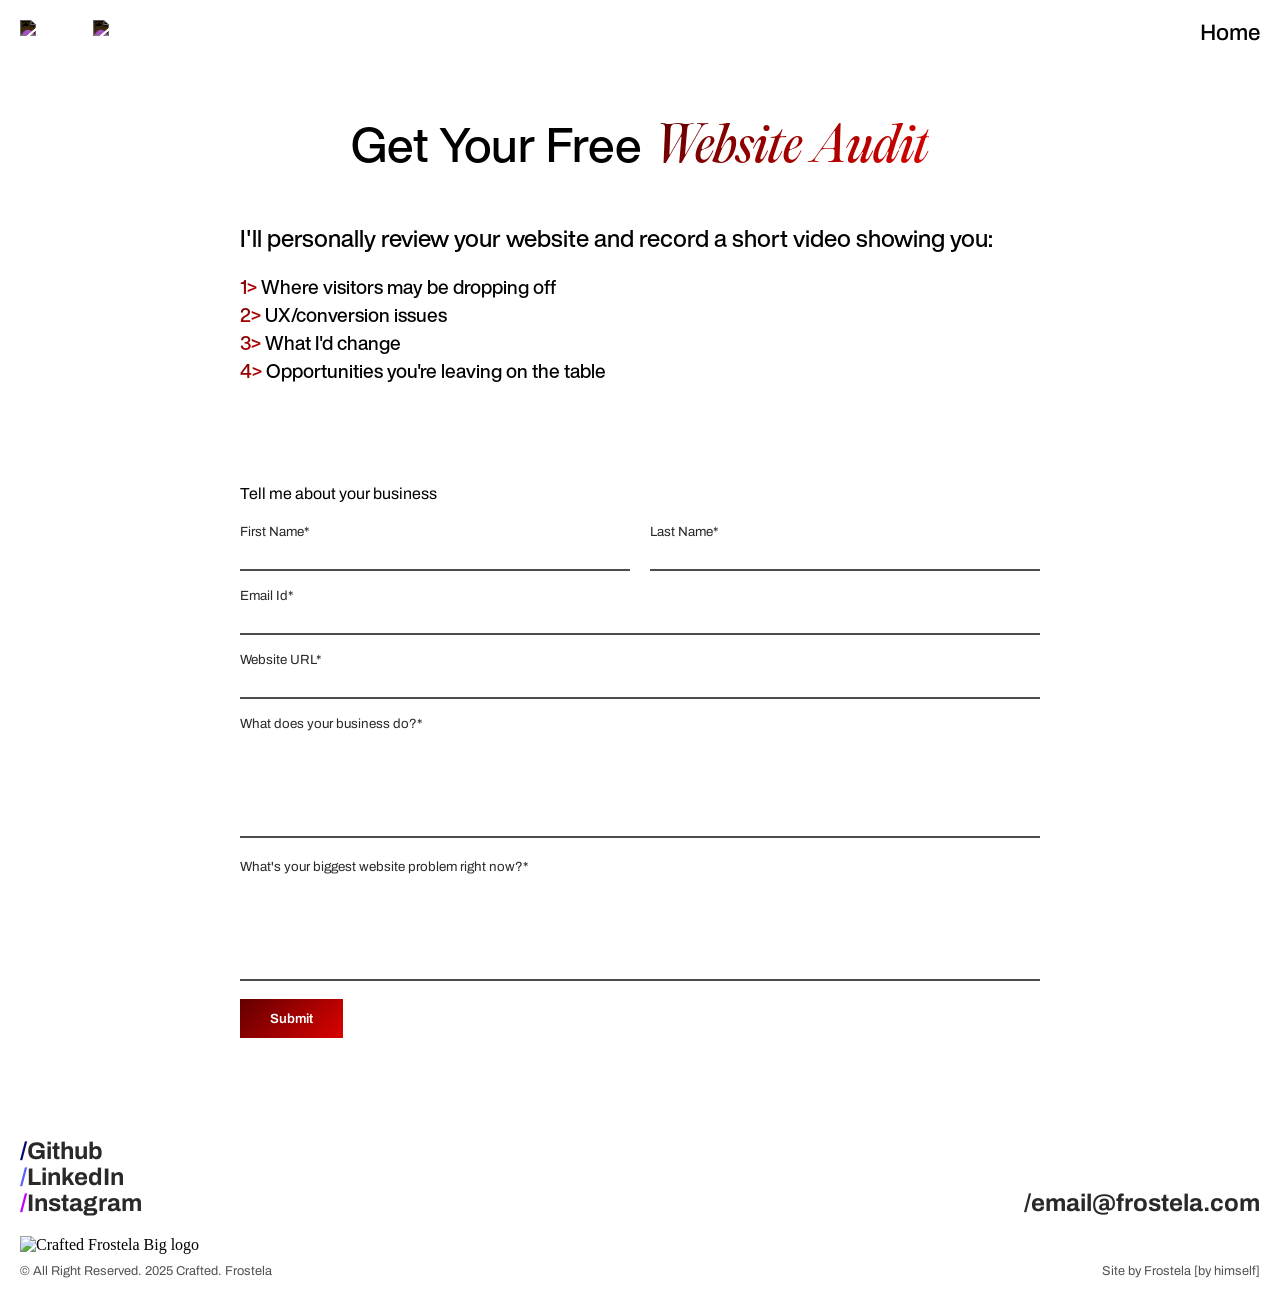
==== commit 1c7d6794: "audit form and form submitted page is now  responsive" ====
--- a/other_pages/auditForm.html
+++ b/other_pages/auditForm.html
@@ -37,12 +37,14 @@
             display: flex;
             flex-direction: column;
             align-items: center;
+            padding: 0 20px;
         }
 
         #infoSection h1 {
             font-family: 'hel', Helvetica, Arial, sans-serif;
             font-size: clamp(3rem, 3.5vw, 5rem);
             font-weight: 300;
+            line-height: 1;
         }
 
         #infoSection h1 span {
@@ -57,6 +59,7 @@
             font-family: 'hel', Arial, Helvetica, sans-serif;
             font-weight: 300;
             margin-top: 50px;
+            line-height: 1.2;
         }
 
         #infoSection li {
